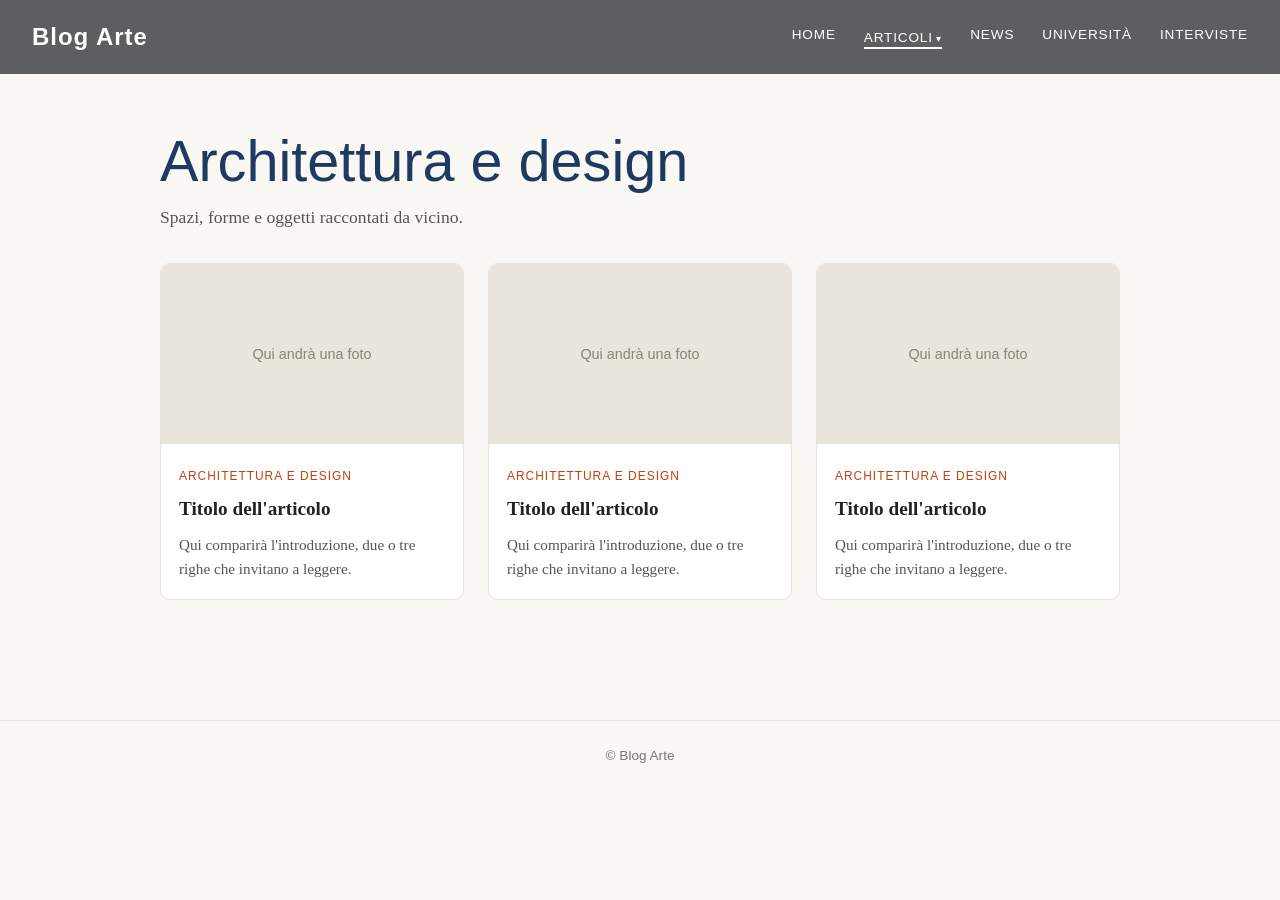
==== architettura-design.html @ 572cf7f8 "Add files via upload" ====
<!DOCTYPE html>
<html lang="it">
<head>
  <meta charset="UTF-8">
  <meta name="viewport" content="width=device-width, initial-scale=1">
  <title>Architettura e design - Blog Arte</title>
  <meta name="description" content="Gli articoli di architettura e design del blog.">
  <link rel="stylesheet" href="style.css">
</head>
<body>

  <header class="testata">
    <a class="logo" href="index.html">Blog Arte</a>
    <nav class="categorie" aria-label="Categorie">
      <a href="index.html">Home</a>
      <div class="voce-menu">
        <a class="attiva" href="articoli.html">Articoli</a>
        <div class="tendina">
          <a href="articoli.html">Tutti gli articoli</a>
          <a href="filosofia.html">Filosofia</a>
          <a class="attiva" href="architettura-design.html">Architettura e design</a>
          <a href="arte.html">Arte</a>
        </div>
      </div>
      <a href="news.html">News</a>
      <a href="universita.html">Università</a>
      <a href="interviste.html">Interviste</a>
    </nav>
  </header>

  <main class="pagina-interna">
    <section class="contenitore">
      <div class="intestazione-pagina">
        <h1>Architettura e design</h1>
        <p>Spazi, forme e oggetti raccontati da vicino.</p>
      </div>

      <div class="griglia">
        <article class="scheda">
          <div class="immagine">Qui andrà una foto</div>
          <div class="testo">
            <span class="etichetta">Architettura e design</span>
            <h3><a href="#">Titolo dell'articolo</a></h3>
            <p>Qui comparirà l'introduzione, due o tre righe che invitano a leggere.</p>
          </div>
        </article>
        <article class="scheda">
          <div class="immagine">Qui andrà una foto</div>
          <div class="testo">
            <span class="etichetta">Architettura e design</span>
            <h3><a href="#">Titolo dell'articolo</a></h3>
            <p>Qui comparirà l'introduzione, due o tre righe che invitano a leggere.</p>
          </div>
        </article>
        <article class="scheda">
          <div class="immagine">Qui andrà una foto</div>
          <div class="testo">
            <span class="etichetta">Architettura e design</span>
            <h3><a href="#">Titolo dell'articolo</a></h3>
            <p>Qui comparirà l'introduzione, due o tre righe che invitano a leggere.</p>
          </div>
        </article>
      </div>
    </section>
  </main>

  <footer class="piede">
    <div class="contenitore">© Blog Arte</div>
  </footer>

  <script src="menu.js"></script>
</body>
</html>
---- style.css ----
/* ===== COLORI: cambia questi per cambiare l'aspetto di tutto il sito ===== */
:root {
  --sfondo: #faf8f5;        /* sfondo della pagina */
  --testo: #222222;         /* colore del testo */
  --principale: #1f3a5f;    /* colore principale (titoli) */
  --evidenza: #c2410c;      /* colore al passaggio del mouse (parte chiara) */
  --evidenza-chiara: #fb923c; /* colore al passaggio del mouse nel menu scuro */
  --scheda: #ffffff;        /* sfondo delle schede */
  --bordo: #e7e2da;
}

* { box-sizing: border-box; margin: 0; padding: 0; }

html {
  scroll-behavior: smooth;
  scroll-padding-top: 90px; /* evita che il menu fisso copra i titoli */
}

body {
  font-family: Georgia, "Times New Roman", serif;
  background: var(--sfondo);
  color: var(--testo);
  line-height: 1.6;
}

a { color: inherit; text-decoration: none; }

.contenitore {
  max-width: 1000px;
  margin: 0 auto;
  padding: 0 20px;
}

/* ===== Testata e menu (scuri e semitrasparenti, sopra la foto) ===== */
.testata {
  position: fixed;
  top: 0;
  left: 0;
  right: 0;
  z-index: 10;
  display: flex;
  flex-wrap: wrap;
  align-items: center;
  justify-content: space-between;
  gap: 8px 24px;
  padding: 18px 32px;
  background: rgba(10, 12, 16, 0.65);
  backdrop-filter: blur(6px);
  -webkit-backdrop-filter: blur(6px);
  color: #ffffff;
}
.logo {
  font-family: Arial, Helvetica, sans-serif;
  font-size: 1.5rem;
  font-weight: bold;
  letter-spacing: 0.04em;
  color: #ffffff;
}
.categorie {
  display: flex;
  flex-wrap: wrap;
  justify-content: flex-end;
  gap: 8px 28px;
  margin-left: auto; /* spinge il menu tutto a destra */
}
.categorie a {
  font-family: Arial, Helvetica, sans-serif;
  font-size: 0.85rem;
  text-transform: uppercase;
  letter-spacing: 0.06em;
  padding-bottom: 2px;
  border-bottom: 2px solid transparent;
  transition: color 0.2s, border-color 0.2s;
}
/* Effetto al passaggio del mouse sulle categorie */
.categorie a:hover {
  color: var(--evidenza-chiara);
  border-bottom-color: var(--evidenza-chiara);
}

/* ===== Home: carosello a tutto schermo ===== */
.carosello {
  position: relative;
  overflow: hidden;
  height: 100vh;
  height: 100svh;
  min-height: 480px;
  background: #14161a;
}
.scorrevole {
  display: flex;
  height: 100%;
  transition: transform 0.8s ease;
}
.slide {
  min-width: 100%;
  height: 100%;
}
.slide img {
  width: 100%;
  height: 100%;
  object-fit: cover;
  display: block;
}
/* Segnaposto colorati: spariscono quando metti le tue foto */
.segnaposto {
  display: flex;
  align-items: center;
  justify-content: center;
  font-family: Arial, sans-serif;
  font-size: 1.2rem;
  color: rgba(255, 255, 255, 0.6);
}
.s1 { background: linear-gradient(135deg, #1f3a5f, #0d1b2e); }
.s2 { background: linear-gradient(135deg, #8a3a12, #3a1a0a); }
.s3 { background: linear-gradient(135deg, #4b5d4a, #1d2a1d); }
.s4 { background: linear-gradient(135deg, #6b4e71, #2a1d2e); }

/* Velo scuro in basso per far leggere bene il titolo sulle foto */
.velo {
  position: absolute;
  inset: 0;
  pointer-events: none;
  background: linear-gradient(to top, rgba(0, 0, 0, 0.65) 0%, rgba(0, 0, 0, 0) 55%);
}

.titolo-home {
  position: absolute;
  left: 32px;
  right: 32px;
  bottom: 70px;
  color: #ffffff;
  max-width: 1100px;
}
.titolo-home h1 {
  font-family: Arial, Helvetica, sans-serif;
  font-weight: 400;
  font-size: clamp(2.2rem, 7vw, 5.5rem);
  line-height: 1.05;
  letter-spacing: -0.01em;
  margin-bottom: 16px;
}
.titolo-home p {
  font-family: Arial, Helvetica, sans-serif;
  font-size: clamp(1rem, 2vw, 1.3rem);
  opacity: 0.9;
}

.freccia {
  position: absolute;
  top: 50%;
  transform: translateY(-50%);
  width: 46px;
  height: 46px;
  border: 1px solid rgba(255, 255, 255, 0.6);
  border-radius: 50%;
  background: rgba(0, 0, 0, 0.25);
  color: #ffffff;
  font-size: 1.8rem;
  line-height: 1;
  cursor: pointer;
  transition: background 0.2s, border-color 0.2s;
}
.freccia:hover { background: var(--evidenza); border-color: var(--evidenza); }
.sinistra { left: 20px; }
.destra { right: 20px; }

.punti {
  position: absolute;
  bottom: 28px;
  right: 32px;
  display: flex;
  gap: 8px;
}
.punti span {
  width: 28px;
  height: 3px;
  background: rgba(255, 255, 255, 0.4);
}
.punti span.attivo { background: #ffffff; }

/* ===== Sezioni ===== */
.titolo-sezione {
  font-size: 1.4rem;
  color: var(--principale);
  margin: 40px 0 20px;
}

/* ===== Schede degli articoli ===== */
.griglia {
  display: grid;
  grid-template-columns: repeat(auto-fit, minmax(240px, 1fr));
  gap: 24px;
}
.scheda {
  background: var(--scheda);
  border: 1px solid var(--bordo);
  border-radius: 10px;
  overflow: hidden;
  transition: transform 0.2s, box-shadow 0.2s;
}
.scheda:hover {
  transform: translateY(-4px);
  box-shadow: 0 8px 20px rgba(0, 0, 0, 0.08);
}
.immagine {
  height: 180px;
  background: #e9e4dc;
  display: flex;
  align-items: center;
  justify-content: center;
  color: #8a8478;
  font-family: Arial, sans-serif;
  font-size: 0.9rem;
}
.testo { padding: 18px; }
.etichetta {
  font-family: Arial, sans-serif;
  font-size: 0.75rem;
  text-transform: uppercase;
  letter-spacing: 0.08em;
  color: var(--evidenza);
}
.testo h3 { margin: 6px 0 8px; font-size: 1.2rem; }
.testo h3 a:hover { color: var(--evidenza); }
.testo p { font-size: 0.95rem; color: #555; }

.chi-siamo { padding-bottom: 40px; }

/* ===== Menu a tendina grande (Articoli) ===== */
/* La tendina si ancora alla testata (non alla singola voce), così occupa tutta la larghezza */
.voce-menu { position: static; }
.voce-menu > a { position: relative; }
.voce-menu > a::after {
  content: " \25BE";
  font-size: 0.75em;
}
/* ponte invisibile: evita che la tendina si chiuda spostando il mouse verso il basso */
.voce-menu > a::before {
  content: "";
  position: absolute;
  top: 100%;
  left: 0;
  right: 0;
  height: 26px;
}

/* Quando la tendina è aperta la testata diventa bianca, come nel sito di riferimento */
.testata:has(.voce-menu:hover),
.testata:has(.voce-menu:focus-within),
.testata:has(.voce-menu.aperta) {
  background: #ffffff;
  color: #111111;
}
.testata:has(.voce-menu:hover) .logo,
.testata:has(.voce-menu:focus-within) .logo,
.testata:has(.voce-menu.aperta) .logo {
  color: #111111;
}
.testata:has(.voce-menu:hover) .categorie > a:hover,
.testata:has(.voce-menu:hover) .voce-menu > a:hover {
  color: var(--evidenza);
  border-bottom-color: var(--evidenza);
}

.tendina {
  display: none;
  position: absolute;
  top: 100%;
  /* LARGHEZZA del menu: cambia il numero qui sotto per farlo più largo o più stretto */
  width: min(620px, calc(100vw - 48px));
  left: auto;
  right: 32px;
  padding: 12px;
  grid-template-columns: 240px 1fr;
  gap: 20px;
  background: #ffffff;
  color: #222222;
  border-radius: 0 0 10px 10px;
  box-shadow: 0 18px 40px rgba(0, 0, 0, 0.2);
  z-index: 20;
}
.voce-menu:hover .tendina,
.voce-menu:focus-within .tendina,
.voce-menu.aperta .tendina {
  display: grid;
}

/* Elenco delle sottosezioni (a sinistra) */
.elenco {
  display: flex;
  flex-direction: column;
  padding: 8px 12px;
}
.elenco a {
  display: flex;
  align-items: center;
  justify-content: space-between;
  padding: 11px 8px;
  border-bottom: none;
  font-family: Arial, Helvetica, sans-serif;
  font-size: 1.1rem;
  text-transform: none;
  letter-spacing: 0;
  color: #8a8a8a;
  transition: color 0.2s;
}
.elenco a::after {
  content: "\2192";
  opacity: 0;
  transition: opacity 0.2s;
}
.elenco a:hover,
.elenco a:focus,
.elenco a.attiva {
  color: #111111;
}
.elenco a:hover::after,
.elenco a:focus::after { opacity: 1; }

/* Immagini di anteprima (a destra): cambiano passando sulle voci */
.anteprime {
  position: relative;
  min-height: 240px;
  border-radius: 8px;
  overflow: hidden;
  background: #e9e4dc;
}
.anteprima {
  position: absolute;
  inset: 0;
  opacity: 0;
  transition: opacity 0.3s;
}
.anteprima.visibile { opacity: 1; }
.anteprima img {
  width: 100%;
  height: 100%;
  object-fit: cover;
  display: block;
}
.anteprima.p1 { background: linear-gradient(135deg, #1f3a5f, #0d1b2e); }
.anteprima.p2 { background: linear-gradient(135deg, #6b4e71, #2a1d2e); }
.anteprima.p3 { background: linear-gradient(135deg, #4b5d4a, #1d2a1d); }
.anteprima.p4 { background: linear-gradient(135deg, #8a3a12, #3a1a0a); }
.anteprima span {
  position: absolute;
  left: 12px;
  bottom: 12px;
  padding: 8px 14px;
  border-radius: 999px;
  background: rgba(0, 0, 0, 0.45);
  color: #ffffff;
  font-family: Arial, Helvetica, sans-serif;
  font-size: 0.85rem;
}

/* ===== Pagine interne (Articoli, News, Università, Interviste) ===== */
.pagina-interna { padding-top: 110px; min-height: 80vh; }
.intestazione-pagina { margin: 20px 0 32px; }
.intestazione-pagina h1 {
  font-family: Arial, Helvetica, sans-serif;
  font-weight: 400;
  font-size: clamp(2rem, 6vw, 3.6rem);
  color: var(--principale);
  line-height: 1.1;
  margin-bottom: 10px;
}
.intestazione-pagina p { font-size: 1.1rem; color: #555; }

/* Voce del menu della pagina in cui ti trovi */
.categorie a.attiva { border-bottom-color: #ffffff; }
.categorie a.attiva:hover { border-bottom-color: var(--evidenza-chiara); }

a.etichetta:hover { text-decoration: underline; }

/* ===== Fondo pagina ===== */
.piede {
  border-top: 1px solid var(--bordo);
  padding: 24px 0;
  text-align: center;
  font-family: Arial, sans-serif;
  font-size: 0.85rem;
  color: #777;
}

/* ===== Computer: logo a sinistra e menu a destra sulla stessa riga ===== */
@media (min-width: 701px) {
  .testata { flex-wrap: nowrap; }
}

/* ===== Telefono ===== */
@media (max-width: 700px) {
  html { scroll-padding-top: 120px; }
  .testata { padding: 12px 16px; }
  .categorie { gap: 6px 16px; }
  .categorie a { font-size: 0.75rem; }
  .tendina {
    width: auto;
    left: 0;
    right: 0;
    grid-template-columns: 1fr;
    gap: 0;
    padding: 6px 8px;
  }
  .anteprime { display: none; }
  .elenco { padding: 4px 8px; }
  .elenco a { font-size: 1rem; padding: 10px 4px; }
  .titolo-home { left: 16px; right: 16px; bottom: 60px; }
  .punti { right: 16px; bottom: 22px; }
  .freccia { width: 38px; height: 38px; }
}
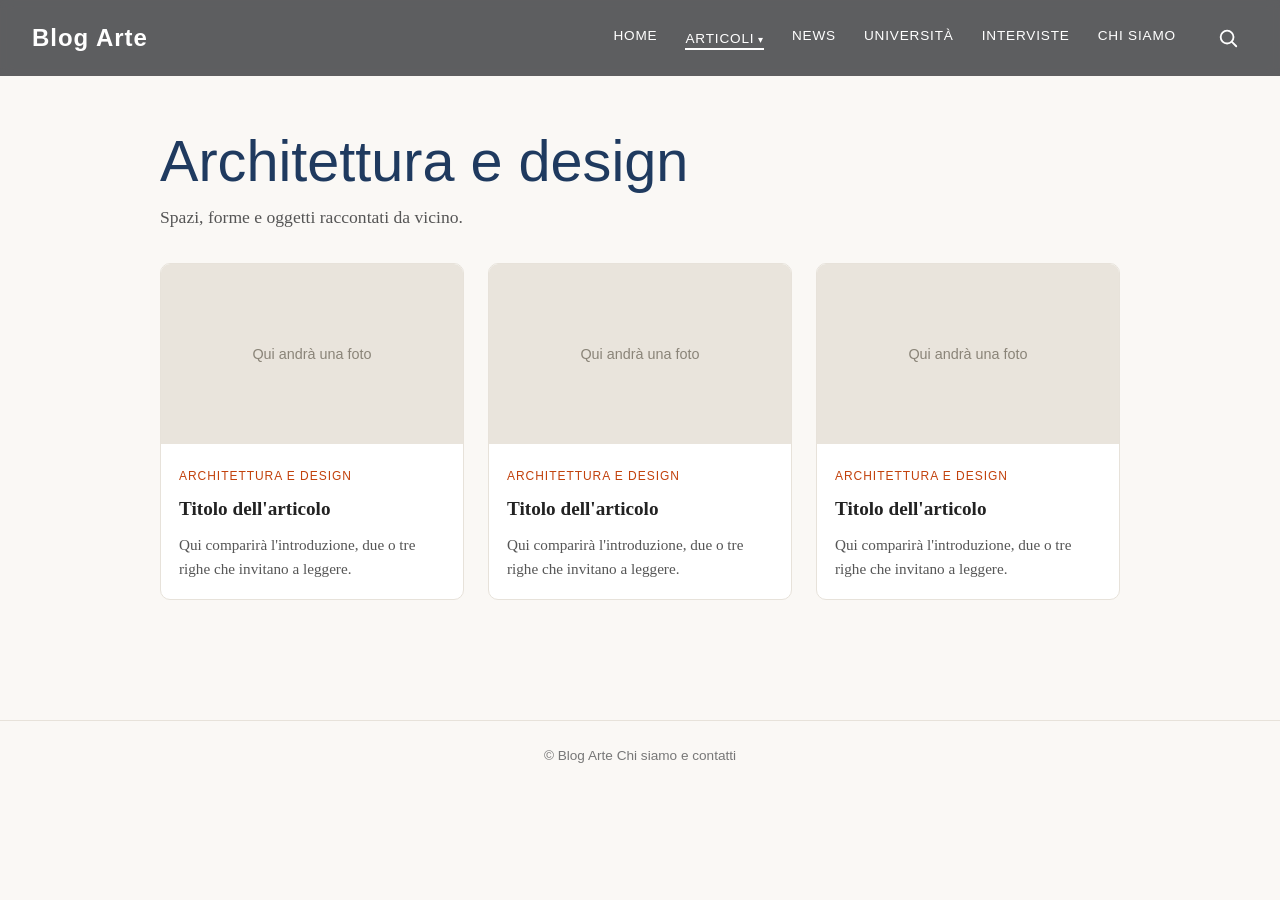
==== commit ce0eb58a: "Add files via upload" ====
--- a/architettura-design.html
+++ b/architettura-design.html
@@ -25,6 +25,7 @@
       <a href="news.html">News</a>
       <a href="universita.html">Università</a>
       <a href="interviste.html">Interviste</a>
+      <a href="chi-siamo.html">Chi siamo</a>
     </nav>
   </header>
 
@@ -65,7 +66,10 @@
   </main>
 
   <footer class="piede">
-    <div class="contenitore">© Blog Arte</div>
+    <div class="contenitore piede-contenuto">
+      <span>© Blog Arte</span>
+      <a href="chi-siamo.html">Chi siamo e contatti</a>
+    </div>
   </footer>
 
   <script src="menu.js"></script>
--- a/style.css
+++ b/style.css
@@ -48,6 +48,8 @@
   backdrop-filter: blur(6px);
   -webkit-backdrop-filter: blur(6px);
   color: #ffffff;
+  /* Passaggio morbido da scuro a bianco: cambia 0.45s per farlo più lento o più veloce */
+  transition: background-color 0.45s ease, color 0.45s ease;
 }
 .logo {
   font-family: Arial, Helvetica, sans-serif;
@@ -55,6 +57,7 @@
   font-weight: bold;
   letter-spacing: 0.04em;
   color: #ffffff;
+  transition: color 0.45s ease;
 }
 .categorie {
   display: flex;
@@ -146,30 +149,56 @@
   opacity: 0.9;
 }
 
+/* Frecce: due zone invisibili ai lati. La freccia compare solo quando il mouse
+   passa su quel lato (sinistra per la freccia sinistra, destra per quella destra). */
 .freccia {
   position: absolute;
-  top: 50%;
-  transform: translateY(-50%);
+  top: 0;
+  bottom: 0;
+  width: 140px;           /* larghezza della zona sensibile al mouse */
+  display: flex;
+  align-items: center;
+  padding: 0 20px;
+  background: none;
+  border: none;
+  color: #ffffff;
+  font-size: 0;
+  cursor: pointer;
+  opacity: 0;
+  transition: opacity 0.3s ease;
+}
+.freccia::before {
+  display: flex;
+  align-items: center;
+  justify-content: center;
   width: 46px;
   height: 46px;
   border: 1px solid rgba(255, 255, 255, 0.6);
   border-radius: 50%;
-  background: rgba(0, 0, 0, 0.25);
-  color: #ffffff;
+  background: rgba(0, 0, 0, 0.3);
   font-size: 1.8rem;
   line-height: 1;
-  cursor: pointer;
   transition: background 0.2s, border-color 0.2s;
 }
-.freccia:hover { background: var(--evidenza); border-color: var(--evidenza); }
-.sinistra { left: 20px; }
-.destra { right: 20px; }
+.freccia:hover,
+.freccia:focus-visible { opacity: 1; }
+.freccia:hover::before { background: var(--evidenza); border-color: var(--evidenza); }
+.sinistra { left: 0; justify-content: flex-start; }
+.sinistra::before { content: "\2039"; }
+.destra { right: 0; justify-content: flex-end; }
+.destra::before { content: "\203A"; }
+/* Su telefono e tablet non c'è il mouse: le frecce non servono, si scorre con il dito */
+@media (hover: none) {
+  .freccia { display: none; }
+}
 
 .punti {
   position: absolute;
   bottom: 28px;
-  right: 32px;
-  display: flex;
+  left: 0;
+  right: 0;
+  display: flex;
+  justify-content: center; /* barrette al centro, così non coprono il pallino dell'oroscopo */
   gap: 8px;
 }
 .punti span {
@@ -246,37 +275,50 @@
 }
 
 /* Quando la tendina è aperta la testata diventa bianca, come nel sito di riferimento */
-.testata:has(.voce-menu:hover),
 .testata:has(.voce-menu:focus-within),
-.testata:has(.voce-menu.aperta) {
+.testata:has(.voce-menu.aperta),
+.testata:has(.ricerca.aperta) {
   background: #ffffff;
   color: #111111;
 }
-.testata:has(.voce-menu:hover) .logo,
 .testata:has(.voce-menu:focus-within) .logo,
-.testata:has(.voce-menu.aperta) .logo {
+.testata:has(.voce-menu.aperta) .logo,
+.testata:has(.ricerca.aperta) .logo {
   color: #111111;
 }
-.testata:has(.voce-menu:hover) .categorie > a:hover,
-.testata:has(.voce-menu:hover) .voce-menu > a:hover {
-  color: var(--evidenza);
-  border-bottom-color: var(--evidenza);
+/* Vale ogni volta che il mouse passa sulla testata (solo dispositivi con mouse) */
+@media (hover: hover) {
+  .testata:hover {
+    background: #ffffff;
+    color: #111111;
+  }
+  .testata:hover .logo {
+    color: #111111;
+  }
+  .testata:hover .categorie a.attiva {
+    border-bottom-color: #111111;
+  }
+  .testata:hover .categorie > a:hover,
+  .testata:hover .voce-menu > a:hover {
+    color: var(--evidenza);
+    border-bottom-color: var(--evidenza);
+  }
 }
 
 .tendina {
   display: none;
   position: absolute;
   top: 100%;
-  /* LARGHEZZA del menu: cambia il numero qui sotto per farlo più largo o più stretto */
-  width: min(620px, calc(100vw - 48px));
-  left: auto;
-  right: 32px;
-  padding: 12px;
-  grid-template-columns: 240px 1fr;
-  gap: 20px;
+  /* A tutta larghezza: occupa l'intera fascia orizzontale, da un bordo all'altro */
+  width: auto;
+  left: 0;
+  right: 0;
+  padding: 16px 32px 28px;
+  grid-template-columns: minmax(260px, 420px) 1fr;
+  gap: 32px;
   background: #ffffff;
   color: #222222;
-  border-radius: 0 0 10px 10px;
+  border-radius: 0;
   box-shadow: 0 18px 40px rgba(0, 0, 0, 0.2);
   z-index: 20;
 }
@@ -284,6 +326,12 @@
 .voce-menu:focus-within .tendina,
 .voce-menu.aperta .tendina {
   display: grid;
+  animation: comparsa-tendina 0.35s ease;
+}
+/* Il riquadro compare sfumando e scendendo leggermente */
+@keyframes comparsa-tendina {
+  from { opacity: 0; transform: translateY(-8px); }
+  to   { opacity: 1; transform: translateY(0); }
 }
 
 /* Elenco delle sottosezioni (a sinistra) */
@@ -321,7 +369,7 @@
 /* Immagini di anteprima (a destra): cambiano passando sulle voci */
 .anteprime {
   position: relative;
-  min-height: 240px;
+  min-height: 340px;
   border-radius: 8px;
   overflow: hidden;
   background: #e9e4dc;
@@ -355,6 +403,385 @@
   font-size: 0.85rem;
 }
 
+/* ===== Home: ultimi articoli, fascia scura in stile giornale ===== */
+.ultimi {
+  background: #14161a;
+  color: #f2efe9;
+  padding: 72px 0 80px;
+}
+.contenitore-largo {
+  max-width: 1200px;
+  margin: 0 auto;
+  padding: 0 32px;
+}
+
+/* Titolo della sezione con la doppia riga tipica dei giornali */
+.intestazione-giornale {
+  display: flex;
+  justify-content: space-between;
+  align-items: baseline;
+  gap: 16px;
+  padding: 14px 0;
+  margin-bottom: 28px;
+  border-top: 4px double rgba(255, 255, 255, 0.4);
+  border-bottom: 1px solid rgba(255, 255, 255, 0.2);
+}
+.intestazione-giornale h2 {
+  font-family: Georgia, "Times New Roman", serif;
+  font-size: clamp(1.4rem, 3vw, 2rem);
+  font-weight: 700;
+  text-transform: uppercase;
+  letter-spacing: 0.12em;
+}
+.vedi-tutti {
+  font-family: Arial, Helvetica, sans-serif;
+  font-size: 0.85rem;
+  text-transform: uppercase;
+  letter-spacing: 0.06em;
+  color: var(--evidenza-chiara);
+  white-space: nowrap;
+  transition: color 0.2s;
+}
+.vedi-tutti:hover { color: #ffffff; }
+
+/* Riquadri: uno grande a sinistra, uno largo in alto a destra e due piccoli sotto */
+.giornale {
+  display: grid;
+  grid-template-columns: repeat(12, 1fr);
+  gap: 20px;
+}
+.notizia {
+  position: relative;
+  grid-column: span 3;
+  display: flex;
+  flex-direction: column;
+  background: #1c1f26;
+  border: 1px solid rgba(255, 255, 255, 0.14);
+  transition: border-color 0.25s, transform 0.25s;
+}
+.notizia.principale { grid-column: span 6; grid-row: span 2; }
+.notizia.larga { grid-column: span 6; }
+.notizia:hover {
+  border-color: var(--evidenza-chiara);
+  transform: translateY(-3px);
+}
+
+.notizia .foto {
+  display: flex;
+  align-items: center;
+  justify-content: center;
+  height: 140px;
+  background: linear-gradient(135deg, #1f3a5f, #0d1b2e);
+  color: rgba(255, 255, 255, 0.55);
+  font-family: Arial, Helvetica, sans-serif;
+  font-size: 0.85rem;
+  transition: filter 0.25s;
+}
+.notizia:nth-child(2) .foto { background: linear-gradient(135deg, #8a3a12, #3a1a0a); height: 170px; }
+.notizia:nth-child(3) .foto { background: linear-gradient(135deg, #4b5d4a, #1d2a1d); }
+.notizia:nth-child(4) .foto { background: linear-gradient(135deg, #6b4e71, #2a1d2e); }
+.notizia.principale .foto { height: 340px; }
+.notizia img { width: 100%; height: 100%; object-fit: cover; display: block; }
+.notizia:hover .foto { filter: brightness(1.15); }
+
+.notizia .corpo {
+  display: flex;
+  flex-direction: column;
+  flex: 1;
+  padding: 20px 22px 22px;
+}
+.notizia .categoria {
+  position: relative;
+  z-index: 1;
+  align-self: flex-start;
+  font-family: Arial, Helvetica, sans-serif;
+  font-size: 0.72rem;
+  text-transform: uppercase;
+  letter-spacing: 0.12em;
+  color: var(--evidenza-chiara);
+}
+.notizia .categoria:hover { text-decoration: underline; }
+.notizia h3 {
+  font-family: Georgia, "Times New Roman", serif;
+  font-size: 1.25rem;
+  line-height: 1.25;
+  margin: 8px 0 10px;
+}
+.notizia.principale h3 { font-size: clamp(1.7rem, 3vw, 2.3rem); line-height: 1.15; }
+/* tutto il riquadro è cliccabile */
+.notizia h3 a::after {
+  content: "";
+  position: absolute;
+  inset: 0;
+}
+.notizia:hover h3 a { color: var(--evidenza-chiara); }
+.notizia p {
+  font-size: 0.98rem;
+  color: #c9c4ba;
+  margin-bottom: 14px;
+}
+.notizia .meta {
+  margin-top: auto;
+  padding-top: 12px;
+  border-top: 1px solid rgba(255, 255, 255, 0.14);
+  font-family: Arial, Helvetica, sans-serif;
+  font-size: 0.78rem;
+  color: #8f8a80;
+}
+
+/* Tablet */
+@media (max-width: 900px) {
+  .notizia { grid-column: span 6; }
+  .notizia.principale { grid-column: span 12; grid-row: auto; }
+  .notizia.larga { grid-column: span 12; }
+  .notizia.principale .foto { height: 260px; }
+}
+/* Telefono */
+@media (max-width: 600px) {
+  .ultimi { padding: 48px 0 56px; }
+  .contenitore-largo { padding: 0 16px; }
+  .notizia,
+  .notizia.principale,
+  .notizia.larga { grid-column: span 12; }
+  .notizia.principale .foto { height: 210px; }
+  .intestazione-giornale { flex-direction: column; align-items: flex-start; gap: 6px; }
+}
+
+/* ===== Oroscopo (pallino in basso a destra nella Home) ===== */
+.oroscopo-bottone {
+  position: fixed;
+  right: 24px;
+  bottom: 24px;
+  z-index: 15;
+  width: 58px;
+  height: 58px;
+  display: flex;
+  align-items: center;
+  justify-content: center;
+  border: none;
+  border-radius: 50%;
+  background: var(--evidenza);
+  color: #ffffff;
+  font-size: 1.6rem;
+  line-height: 1;
+  cursor: pointer;
+  box-shadow: 0 6px 18px rgba(0, 0, 0, 0.35);
+  animation: pulsa-oroscopo 2.8s ease-out infinite;
+  transition: transform 0.2s, background 0.2s;
+}
+.oroscopo-bottone:hover { transform: scale(1.08); background: #e0540f; }
+.oroscopo-bottone.aperto { animation: none; background: #14161a; }
+@keyframes pulsa-oroscopo {
+  0%   { box-shadow: 0 6px 18px rgba(0, 0, 0, 0.35), 0 0 0 0 rgba(251, 146, 60, 0.55); }
+  70%  { box-shadow: 0 6px 18px rgba(0, 0, 0, 0.35), 0 0 0 16px rgba(251, 146, 60, 0); }
+  100% { box-shadow: 0 6px 18px rgba(0, 0, 0, 0.35), 0 0 0 0 rgba(251, 146, 60, 0); }
+}
+
+.oroscopo-pannello {
+  position: fixed;
+  right: 24px;
+  bottom: 96px;
+  z-index: 15;
+  width: 360px;
+  max-width: calc(100vw - 32px);
+  max-height: calc(100vh - 130px);
+  max-height: calc(100svh - 130px);
+  overflow-y: auto;
+  padding: 20px 20px 16px;
+  background: #1c1f26;
+  color: #f2efe9;
+  border: 1px solid rgba(255, 255, 255, 0.14);
+  border-top: 3px solid var(--evidenza-chiara);
+  border-radius: 12px;
+  box-shadow: 0 20px 50px rgba(0, 0, 0, 0.45);
+  animation: apri-oroscopo 0.3s ease;
+}
+.oroscopo-pannello[hidden] { display: none; }
+@keyframes apri-oroscopo {
+  from { opacity: 0; transform: translateY(12px); }
+  to   { opacity: 1; transform: translateY(0); }
+}
+.oroscopo-testa {
+  display: flex;
+  justify-content: space-between;
+  align-items: flex-start;
+  gap: 12px;
+  margin-bottom: 14px;
+}
+.oroscopo-testa h2 {
+  font-family: Georgia, "Times New Roman", serif;
+  font-size: 1.3rem;
+  line-height: 1.2;
+}
+.oroscopo-data {
+  font-family: Arial, Helvetica, sans-serif;
+  font-size: 0.8rem;
+  text-transform: capitalize;
+  color: #a9a399;
+  margin-top: 2px;
+}
+.oroscopo-chiudi {
+  background: none;
+  border: none;
+  color: #c9c4ba;
+  font-size: 1.8rem;
+  line-height: 1;
+  cursor: pointer;
+  padding: 0 4px;
+}
+.oroscopo-chiudi:hover { color: #ffffff; }
+
+.oroscopo-segni {
+  display: grid;
+  grid-template-columns: repeat(4, 1fr);
+  gap: 8px;
+  margin-bottom: 16px;
+}
+.oroscopo-segni .segno {
+  display: flex;
+  flex-direction: column;
+  align-items: center;
+  gap: 2px;
+  padding: 8px 2px;
+  background: rgba(255, 255, 255, 0.05);
+  border: 1px solid rgba(255, 255, 255, 0.12);
+  border-radius: 8px;
+  color: #f2efe9;
+  cursor: pointer;
+  transition: background 0.2s, border-color 0.2s;
+}
+.oroscopo-segni .segno:hover { background: rgba(255, 255, 255, 0.12); }
+.oroscopo-segni .segno.scelto {
+  background: var(--evidenza);
+  border-color: var(--evidenza);
+}
+.oroscopo-segni .simbolo { font-size: 1.35rem; line-height: 1.2; }
+.oroscopo-segni .nome {
+  font-family: Arial, Helvetica, sans-serif;
+  font-size: 0.62rem;
+  letter-spacing: 0.02em;
+}
+
+.oroscopo-risultato { min-height: 90px; }
+.oroscopo-risultato h3 {
+  font-family: Georgia, "Times New Roman", serif;
+  font-size: 1.25rem;
+  display: inline;
+}
+.oroscopo-risultato small {
+  margin-left: 8px;
+  font-family: Arial, Helvetica, sans-serif;
+  font-size: 0.78rem;
+  color: #a9a399;
+}
+.oroscopo-risultato p {
+  margin-top: 8px;
+  font-size: 1rem;
+  line-height: 1.55;
+  color: #e4dfd5;
+}
+.oroscopo-risultato .invito { color: #a9a399; font-style: italic; }
+.oroscopo-nota {
+  margin-top: 12px;
+  padding-top: 10px;
+  border-top: 1px solid rgba(255, 255, 255, 0.12);
+  font-family: Arial, Helvetica, sans-serif;
+  font-size: 0.72rem;
+  color: #8f8a80;
+}
+
+@media (max-width: 600px) {
+  .oroscopo-bottone { right: 16px; bottom: 16px; width: 52px; height: 52px; }
+  .oroscopo-pannello { right: 16px; bottom: 80px; padding: 16px 14px 12px; }
+}
+@media (prefers-reduced-motion: reduce) {
+  .oroscopo-bottone { animation: none; }
+}
+
+/* ===== Ricerca (lente a destra nella testata) ===== */
+.ricerca {
+  display: flex;
+  align-items: center;
+  margin-left: 8px;
+}
+.ricerca-bottone {
+  display: flex;
+  align-items: center;
+  justify-content: center;
+  width: 40px;
+  height: 40px;
+  padding: 0;
+  background: none;
+  border: none;
+  color: inherit;
+  cursor: pointer;
+  transition: color 0.2s;
+}
+.ricerca-bottone:hover { color: var(--evidenza-chiara); }
+.testata:has(.ricerca.aperta) .ricerca-bottone:hover { color: var(--evidenza); }
+
+/* La barra è nascosta (larghezza 0) e si allarga quando si preme la lente */
+.ricerca-form {
+  width: 0;
+  overflow: hidden;
+  visibility: hidden;
+  transition: width 0.3s ease, visibility 0s 0.3s;
+}
+.ricerca.aperta .ricerca-form {
+  width: 240px;
+  visibility: visible;
+  transition: width 0.3s ease, visibility 0s;
+}
+.ricerca-form input {
+  width: 100%;
+  padding: 8px 4px;
+  background: transparent;
+  border: none;
+  border-bottom: 1px solid currentColor;
+  color: inherit;
+  font-family: Arial, Helvetica, sans-serif;
+  font-size: 0.95rem;
+  outline: none;
+}
+.ricerca-form input::placeholder { color: currentColor; opacity: 0.55; }
+
+/* Risultati: compaiono sotto la testata */
+.ricerca-risultati {
+  position: absolute;
+  top: 100%;
+  right: 32px;
+  width: min(360px, calc(100vw - 64px));
+  list-style: none;
+  background: #ffffff;
+  color: #222222;
+  box-shadow: 0 18px 40px rgba(0, 0, 0, 0.2);
+  border-radius: 0 0 10px 10px;
+  z-index: 20;
+}
+.ricerca-risultati[hidden] { display: none; }
+.ricerca-risultati li { border-bottom: 1px solid #f0f0f0; }
+.ricerca-risultati li:last-child { border-bottom: none; }
+.ricerca-risultati a {
+  display: flex;
+  justify-content: space-between;
+  align-items: baseline;
+  padding: 13px 20px;
+  font-family: Arial, Helvetica, sans-serif;
+  font-size: 1rem;
+  color: #222222;
+  text-transform: none;
+  letter-spacing: 0;
+  border-bottom: none;
+}
+.ricerca-risultati a:hover { background: #f6f3ee; color: var(--evidenza); }
+.ricerca-risultati small { font-size: 0.78rem; color: #8a8a8a; }
+.ricerca-risultati .nessuno {
+  padding: 14px 20px;
+  font-family: Arial, Helvetica, sans-serif;
+  font-size: 0.95rem;
+  color: #777777;
+}
+
 /* ===== Pagine interne (Articoli, News, Università, Interviste) ===== */
 .pagina-interna { padding-top: 110px; min-height: 80vh; }
 .intestazione-pagina { margin: 20px 0 32px; }
@@ -389,24 +816,111 @@
   .testata { flex-wrap: nowrap; }
 }
 
-/* ===== Telefono ===== */
+/* ===== Telefono: menu con pulsante a tre linee (hamburger) ===== */
+.hamburger { display: none; } /* sul computer non si vede */
+
 @media (max-width: 700px) {
-  html { scroll-padding-top: 120px; }
-  .testata { padding: 12px 16px; }
-  .categorie { gap: 6px 16px; }
-  .categorie a { font-size: 0.75rem; }
-  .tendina {
-    width: auto;
+  html { scroll-padding-top: 80px; }
+  .testata { flex-wrap: nowrap; padding: 10px 16px; }
+  .logo { font-size: 1.3rem; }
+
+  /* Pulsante a tre linee, che diventa una X quando il menu è aperto */
+  .hamburger {
+    display: flex;
+    flex-direction: column;
+    justify-content: center;
+    gap: 5px;
+    width: 44px;
+    height: 44px;
+    padding: 0 10px;
+    background: none;
+    border: none;
+    color: inherit;
+    cursor: pointer;
+  }
+  .hamburger span {
+    display: block;
+    height: 2px;
+    background: currentColor;
+    transition: transform 0.3s ease, opacity 0.3s ease;
+  }
+  .testata.menu-aperto .hamburger span:nth-child(1) { transform: translateY(7px) rotate(45deg); }
+  .testata.menu-aperto .hamburger span:nth-child(2) { opacity: 0; }
+  .testata.menu-aperto .hamburger span:nth-child(3) { transform: translateY(-7px) rotate(-45deg); }
+
+  .testata.menu-aperto { background: #ffffff; color: #111111; }
+  .testata.menu-aperto .logo { color: #111111; }
+
+  /* Il menu diventa un elenco verticale che si apre sotto la testata */
+  .categorie {
+    display: none;
+    position: absolute;
+    top: 100%;
     left: 0;
     right: 0;
+    flex-direction: column;
+    flex-wrap: nowrap;
+    justify-content: flex-start;
+    gap: 0;
+    margin: 0;
+    padding: 4px 16px 16px;
+    background: #ffffff;
+    color: #111111;
+    max-height: calc(100vh - 64px);
+    max-height: calc(100svh - 64px);
+    overflow-y: auto;
+    box-shadow: 0 18px 30px rgba(0, 0, 0, 0.18);
+  }
+  .testata.menu-aperto .categorie { display: flex; }
+  .categorie a {
+    display: block;
+    font-size: 0.95rem;
+    padding: 14px 0;
+    border-bottom: 1px solid #eeeeee;
+  }
+  .categorie a:hover { color: var(--evidenza); border-bottom-color: #eeeeee; }
+  .categorie a.attiva { color: var(--evidenza); border-bottom-color: #eeeeee; }
+
+  /* Voce Articoli: si apre e si chiude con un tocco */
+  .voce-menu > a { display: flex; justify-content: space-between; }
+  .voce-menu > a::before { display: none; }
+  .voce-menu.aperta > a::after { content: " \25B4"; }
+
+  .tendina {
+    display: none;
+    position: static;
+    width: auto;
+    padding: 0 0 6px 14px;
+    background: transparent;
+    box-shadow: none;
+    animation: none;
     grid-template-columns: 1fr;
     gap: 0;
-    padding: 6px 8px;
   }
+  .voce-menu:hover .tendina,
+  .voce-menu:focus-within .tendina { display: none; }
+  .voce-menu.aperta .tendina { display: block; animation: none; }
   .anteprime { display: none; }
-  .elenco { padding: 4px 8px; }
-  .elenco a { font-size: 1rem; padding: 10px 4px; }
+  .elenco { padding: 0; }
+  .elenco a {
+    display: block;
+    font-size: 0.95rem;
+    padding: 12px 0;
+    border-bottom: 1px solid #f2f2f2;
+  }
+  .elenco a::after { display: none; }
+
+  .pagina-interna { padding-top: 84px; }
+
+  /* Ricerca su telefono: lente accanto al pulsante del menu; da aperta occupa tutta la testata */
+  .ricerca { order: 2; margin-left: auto; }
+  .hamburger { order: 3; }
+  .ricerca.aperta { flex: 1; }
+  .ricerca.aperta .ricerca-form { width: 100%; flex: 1; }
+  .testata:has(.ricerca.aperta) .logo { display: none; }
+  .ricerca-risultati { left: 0; right: 0; width: auto; }
   .titolo-home { left: 16px; right: 16px; bottom: 60px; }
-  .punti { right: 16px; bottom: 22px; }
-  .freccia { width: 38px; height: 38px; }
-}
+  .punti { bottom: 22px; }
+  .freccia { width: 90px; padding: 0 12px; }
+  .freccia::before { width: 38px; height: 38px; }
+}
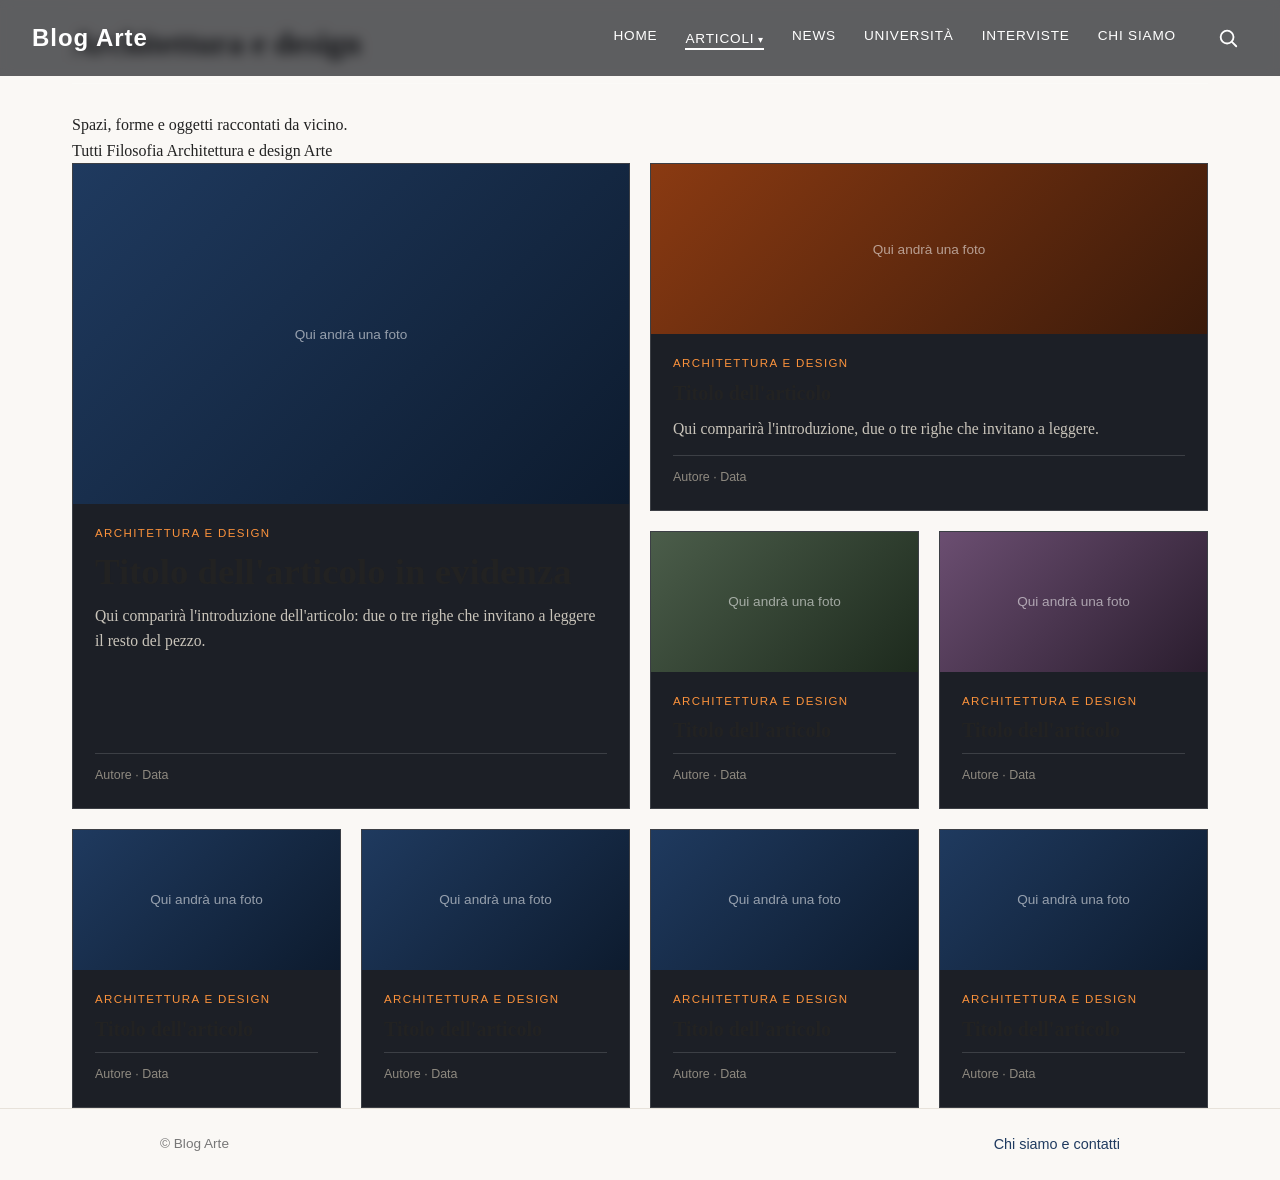
==== commit d31c484c: "Add files via upload" ====
--- a/architettura-design.html
+++ b/architettura-design.html
@@ -29,40 +29,101 @@
     </nav>
   </header>
 
-  <main class="pagina-interna">
-    <section class="contenitore">
-      <div class="intestazione-pagina">
+  <main class="pagina-scura">
+    <div class="contenitore-largo">
+
+      <div class="intestazione-giornale">
         <h1>Architettura e design</h1>
-        <p>Spazi, forme e oggetti raccontati da vicino.</p>
+      </div>
+      <p class="intro-sezione">Spazi, forme e oggetti raccontati da vicino.</p>
+
+      <div class="filtri" aria-label="Sottosezioni">
+        <a href="articoli.html">Tutti</a>
+        <a href="filosofia.html">Filosofia</a>
+        <a class="attivo" href="architettura-design.html">Architettura e design</a>
+        <a href="arte.html">Arte</a>
       </div>
 
-      <div class="griglia">
-        <article class="scheda">
-          <div class="immagine">Qui andrà una foto</div>
-          <div class="testo">
-            <span class="etichetta">Architettura e design</span>
+      <!-- Per ogni articolo nuovo: copia un riquadro "notizia", cambia titolo,
+           introduzione, autore e data. Il primo riquadro è quello grande, in evidenza. -->
+      <div class="giornale">
+
+        <article class="notizia principale">
+          <div class="foto">Qui andrà una foto</div>
+          <div class="corpo">
+            <a class="categoria" href="architettura-design.html">Architettura e design</a>
+            <h3><a href="#">Titolo dell'articolo in evidenza</a></h3>
+            <p>Qui comparirà l'introduzione dell'articolo: due o tre righe che invitano a leggere il resto del pezzo.</p>
+            <span class="meta">Autore &middot; Data</span>
+          </div>
+        </article>
+
+        <article class="notizia larga">
+          <div class="foto">Qui andrà una foto</div>
+          <div class="corpo">
+            <a class="categoria" href="architettura-design.html">Architettura e design</a>
             <h3><a href="#">Titolo dell'articolo</a></h3>
             <p>Qui comparirà l'introduzione, due o tre righe che invitano a leggere.</p>
+            <span class="meta">Autore &middot; Data</span>
           </div>
         </article>
-        <article class="scheda">
-          <div class="immagine">Qui andrà una foto</div>
-          <div class="testo">
-            <span class="etichetta">Architettura e design</span>
+
+        <article class="notizia">
+          <div class="foto">Qui andrà una foto</div>
+          <div class="corpo">
+            <a class="categoria" href="architettura-design.html">Architettura e design</a>
             <h3><a href="#">Titolo dell'articolo</a></h3>
-            <p>Qui comparirà l'introduzione, due o tre righe che invitano a leggere.</p>
+            <span class="meta">Autore &middot; Data</span>
           </div>
         </article>
-        <article class="scheda">
-          <div class="immagine">Qui andrà una foto</div>
-          <div class="testo">
-            <span class="etichetta">Architettura e design</span>
+
+        <article class="notizia">
+          <div class="foto">Qui andrà una foto</div>
+          <div class="corpo">
+            <a class="categoria" href="architettura-design.html">Architettura e design</a>
             <h3><a href="#">Titolo dell'articolo</a></h3>
-            <p>Qui comparirà l'introduzione, due o tre righe che invitano a leggere.</p>
+            <span class="meta">Autore &middot; Data</span>
           </div>
         </article>
+
+        <article class="notizia">
+          <div class="foto">Qui andrà una foto</div>
+          <div class="corpo">
+            <a class="categoria" href="architettura-design.html">Architettura e design</a>
+            <h3><a href="#">Titolo dell'articolo</a></h3>
+            <span class="meta">Autore &middot; Data</span>
+          </div>
+        </article>
+
+        <article class="notizia">
+          <div class="foto">Qui andrà una foto</div>
+          <div class="corpo">
+            <a class="categoria" href="architettura-design.html">Architettura e design</a>
+            <h3><a href="#">Titolo dell'articolo</a></h3>
+            <span class="meta">Autore &middot; Data</span>
+          </div>
+        </article>
+
+        <article class="notizia">
+          <div class="foto">Qui andrà una foto</div>
+          <div class="corpo">
+            <a class="categoria" href="architettura-design.html">Architettura e design</a>
+            <h3><a href="#">Titolo dell'articolo</a></h3>
+            <span class="meta">Autore &middot; Data</span>
+          </div>
+        </article>
+
+        <article class="notizia">
+          <div class="foto">Qui andrà una foto</div>
+          <div class="corpo">
+            <a class="categoria" href="architettura-design.html">Architettura e design</a>
+            <h3><a href="#">Titolo dell'articolo</a></h3>
+            <span class="meta">Autore &middot; Data</span>
+          </div>
+        </article>
+
       </div>
-    </section>
+    </div>
   </main>
 
   <footer class="piede">
--- a/style.css
+++ b/style.css
@@ -800,6 +800,102 @@
 .categorie a.attiva:hover { border-bottom-color: var(--evidenza-chiara); }
 
 a.etichetta:hover { text-decoration: underline; }
+
+/* ===== Pagina "Chi siamo e contatti" ===== */
+.presentazione {
+  max-width: 720px;
+  margin-bottom: 8px;
+}
+.presentazione p {
+  font-size: 1.1rem;
+  margin-bottom: 14px;
+}
+.persone {
+  display: grid;
+  grid-template-columns: repeat(auto-fit, minmax(240px, 1fr));
+  gap: 24px;
+}
+.persona {
+  padding: 24px 22px;
+  background: var(--scheda);
+  border: 1px solid var(--bordo);
+  border-radius: 10px;
+  text-align: center;
+}
+.foto-persona {
+  display: flex;
+  align-items: center;
+  justify-content: center;
+  width: 96px;
+  height: 96px;
+  margin: 0 auto 14px;
+  border-radius: 50%;
+  overflow: hidden;
+  background: linear-gradient(135deg, #1f3a5f, #0d1b2e);
+  color: rgba(255, 255, 255, 0.8);
+  font-family: Arial, Helvetica, sans-serif;
+  font-size: 2rem;
+}
+.foto-persona img { width: 100%; height: 100%; object-fit: cover; display: block; }
+.persona h3 { font-size: 1.2rem; }
+.persona .ruolo {
+  display: block;
+  margin: 2px 0 10px;
+  font-family: Arial, Helvetica, sans-serif;
+  font-size: 0.75rem;
+  text-transform: uppercase;
+  letter-spacing: 0.08em;
+  color: var(--evidenza);
+}
+.persona p { font-size: 0.95rem; color: #555; }
+
+.contatti {
+  max-width: 720px;
+  padding: 24px;
+  margin-bottom: 40px;
+  background: var(--scheda);
+  border: 1px solid var(--bordo);
+  border-radius: 10px;
+}
+.contatti p { margin-bottom: 14px; }
+.contatti ul { list-style: none; }
+.contatti li {
+  display: flex;
+  gap: 16px;
+  padding: 10px 0;
+  border-top: 1px solid var(--bordo);
+}
+.contatti li span {
+  min-width: 90px;
+  font-family: Arial, Helvetica, sans-serif;
+  font-size: 0.8rem;
+  text-transform: uppercase;
+  letter-spacing: 0.08em;
+  color: #777;
+}
+.contatti a { color: var(--principale); }
+.contatti a:hover { color: var(--evidenza); text-decoration: underline; }
+
+/* ===== Piede della pagina: copyright e link "Chi siamo e contatti" ===== */
+.piede-contenuto {
+  display: flex;
+  flex-wrap: wrap;
+  justify-content: space-between;
+  align-items: center;
+  gap: 8px 24px;
+}
+.piede a {
+  font-size: 0.9rem;
+  color: var(--principale);
+  transition: color 0.2s;
+}
+.piede a:hover { color: var(--evidenza); text-decoration: underline; }
+
+/* Con sei voci nel menu, su schermi medi si stringono un po' gli spazi per farle stare */
+@media (min-width: 701px) and (max-width: 1000px) {
+  .categorie { gap: 8px 18px; }
+  .categorie a { font-size: 0.78rem; letter-spacing: 0.03em; }
+}
 
 /* ===== Fondo pagina ===== */
 .piede {
